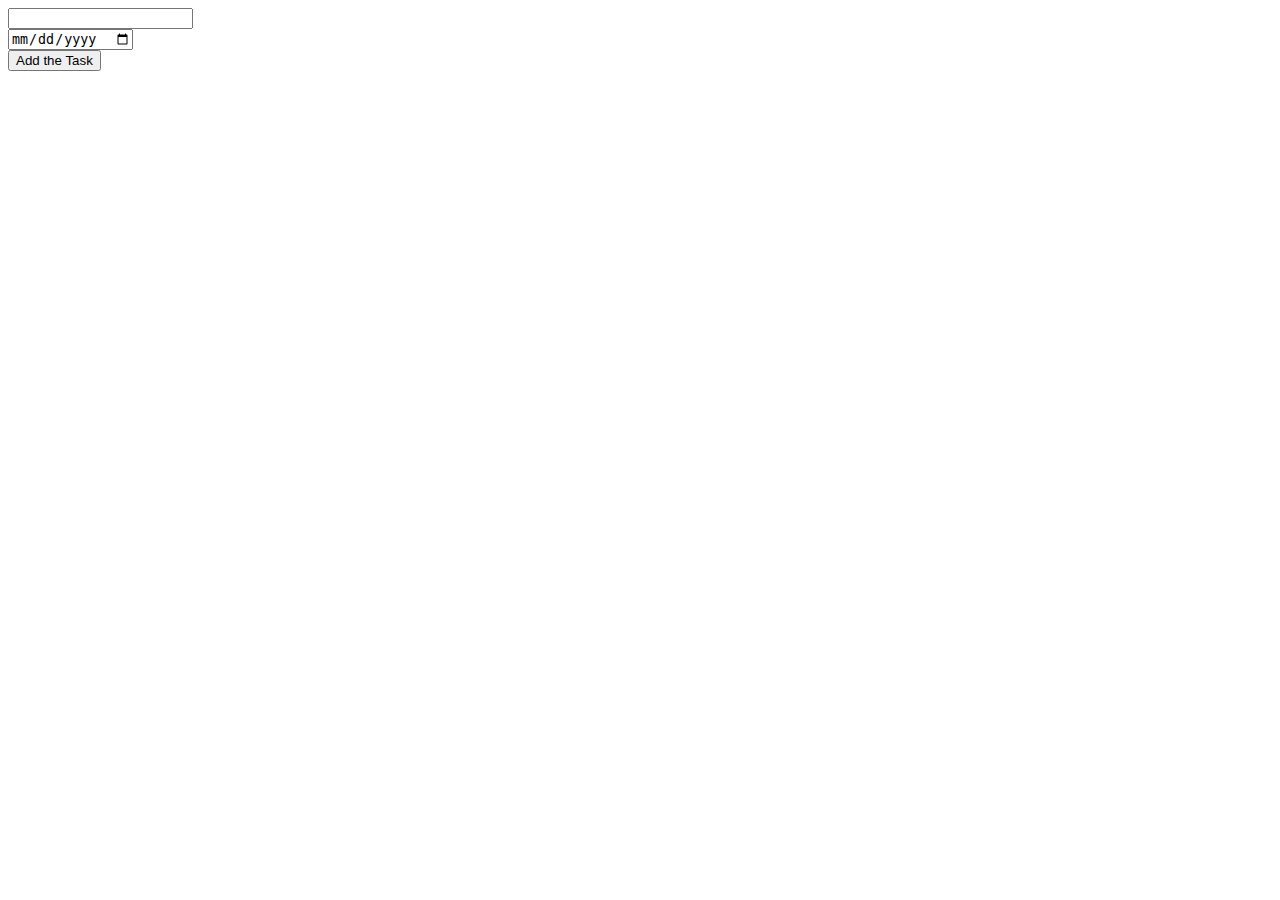
==== Frontend/addTask.html @ d6769f5f "Backend Working complete for adding Tasks, working on getting tasks" ====
<!DOCTYPE html>
<html>
    <head>
        <link rel="stylesheet" href = "./addTask.css"></style>
    </head>

    
    <body>

        <input id="task"></input>

        <br/>

        <input type="date" id = "date"></input>

        <br/>

        <button id = "btn">Add the Task</button> 
        <script src = "./addTask.js"> </script>

    </body>


</html>
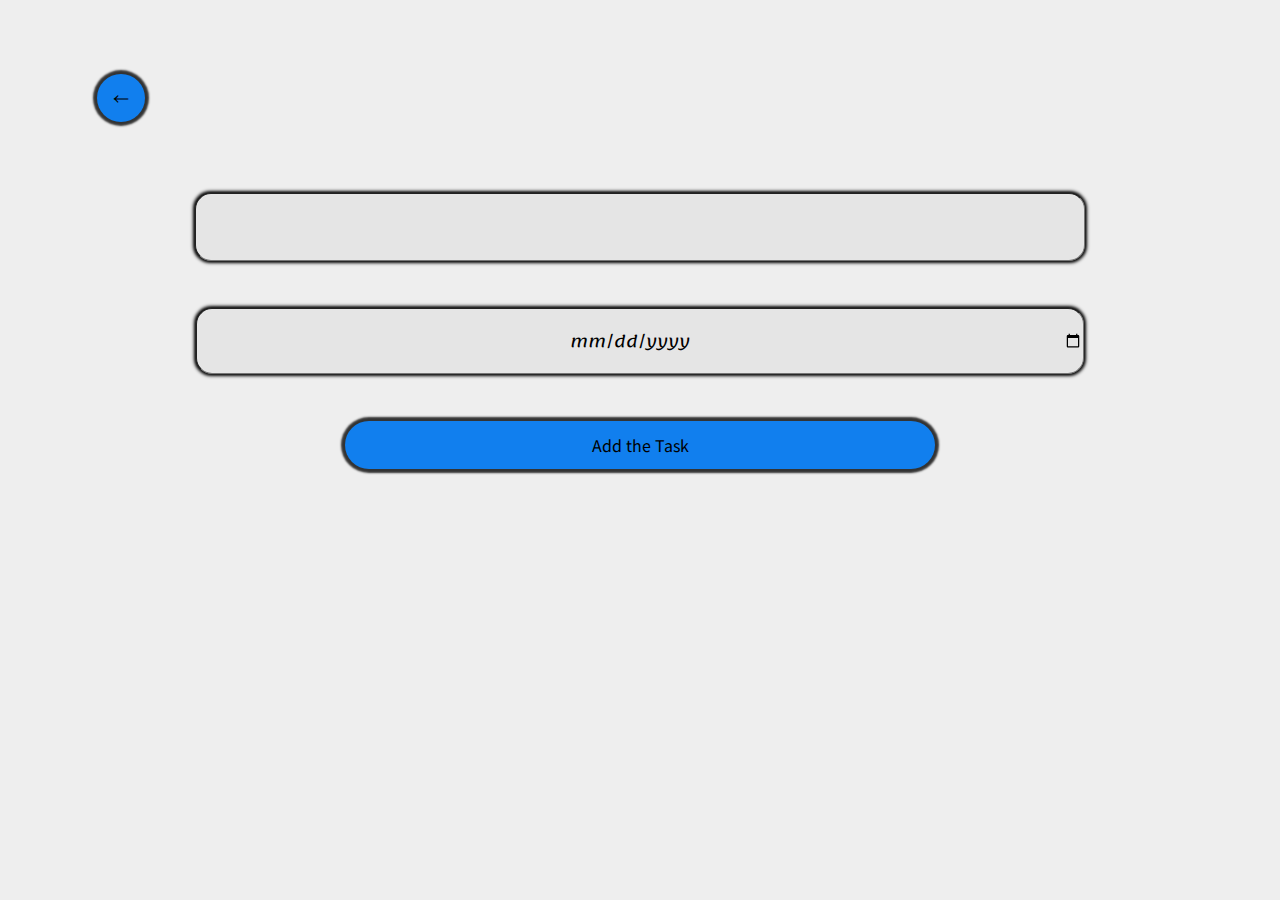
==== commit 95eafd3a: "Changed Title" ====
--- a/Frontend/addTask.html
+++ b/Frontend/addTask.html
@@ -1,21 +1,31 @@
 <!DOCTYPE html>
 <html>
     <head>
-        <link rel="stylesheet" href = "./addTask.css"></style>
+        <title>Add task to be done </title>
+        
+        <link rel='stylesheet' href="style.css" />
+        <link rel="preconnect" href="https://fonts.gstatic.com">
+        <link href="https://fonts.googleapis.com/css2?family=Open+Sans:wght@400&display=swap" rel="stylesheet">
+        <link href="https://fonts.googleapis.com/css2?family=Lemonada:wght@500&display=swap" rel="stylesheet">
+        <link href="https://fonts.googleapis.com/css2?family=Noto+Sans+JP:wght@300&display=swap" rel="stylesheet">
+    
     </head>
 
     
     <body>
+        <div class='back-container'><button class='btn' id='back' onclick='window.open("index.html", target="_self")'>&#8592</button></div>
 
-        <input id="task"></input>
+        <input id="task" autocomplete='off'></input>
 
         <br/>
 
-        <input type="date" id = "date"></input>
+        <input type="date" id = "date" placeholder="dd-mm-yyyy" autocomplete='off'></input>
 
         <br/>
 
-        <button id = "btn">Add the Task</button> 
+        <button id = "btn" class='btn'>Add the Task</button> 
+
+
         <script src = "./addTask.js"> </script>
 
     </body>
--- a/Frontend/style.css
+++ b/Frontend/style.css
@@ -0,0 +1,203 @@
+��+ 
+ * { + 
+         t e x t - a l i g n :   c e n t e r ; + 
+         m a r g i n : 2 % ; + 
+         b o r d e r - r a d i u s :   5 e m ; + 
+         f o n t - f a m i l y :   ' N o t o   S a n s   J P ' ,   s a n s - s e r i f ; + 
+         f o n t - s i z e :   1 e m ; + 
+ } + 
+ + 
+ @ m e d i a   ( m a x - w i d t h :   1 0 0 0 p x ) { + 
+         * { + 
+                 f o n t - s i z e : 1 . 5 e m ; + 
+                 t e x t - a l i g n :   c e n t e r ; + 
+                 m a r g i n : 1 % ; + 
+                 b o r d e r - r a d i u s :   5 e m ; + 
+         } + 
+ } + 
+ + 
+ + 
+ + 
+ * : f o c u s { + 
+         o u t l i n e :   n o n e ; + 
+ } + 
+ + 
+ b o d y { + 
+         b a c k g r o u n d - c o l o r :   # e e e ; + 
+ } + 
+ + 
+ + 
+ . c o n t a i n e r - e l e m e n t { + 
+         b o r d e r - r a d i u s :   1 0 e m ; + 
+         p a d d i n g :   5 e m ; + 
+         b a c k g r o u n d - c o l o r :   b e i g e ; + 
+         f o n t - f a m i l y :   L e m o n a d a ; + 
+ } + 
+ + 
+ + 
+ . t a s k - h o l d e r { + 
+         d i s p l a y : f l e x ; + 
+         w i d t h : 1 0 0 % ; + 
+         b o r d e r - r a d i u s :   1 0 e m ; + 
+         b o x - s h a d o w :   # 0 0 0   0 p x   0 p x   2 p x   2 p x ; + 
+ } + 
+ + 
+ . t a s k - d a t e { + 
+         w i d t h : 5 0 % ; + 
+         t e x t - a l i g n :   c e n t e r ; + 
+ } + 
+ . t a s k - t i t l e { + 
+         w i d t h : 5 0 % ; + 
+         t e x t - a l i g n :   c e n t e r ; + 
+ } + 
+ + 
+ . b t n { + 
+         w i d t h :   5 0 % ; + 
+         h e i g h t :   3 e m ; + 
+         b a c k g r o u n d - c o l o r :   # 1 1 7 f e e ; + 
+         b o r d e r - s t y l e :   n o n e ; + 
+         b o x - s h a d o w :   # 3 3 3   0 p x   0 p x   2 p x   4 p x ; + 
+ } + 
+ + 
+ . b t n : a c t i v e { + 
+         b o r d e r - s t y l e :   n o n e ; + 
+         o u t l i n e :   n o n e ; + 
+         b a c k g r o u n d - c o l o r :   # 6 6 7 f e e ; + 
+         b o x - s h a d o w :   n o n e + 
+ + 
+ } + 
+ + 
+ . b t n : f o c u s { + 
+         o u t l i n e :   n o n e ; + 
+ } + 
+ + 
+ . b u t t o n - h o l d e r { + 
+         d i s p l a y :   f l e x ; + 
+ } + 
+ + 
+ # b a c k { + 
+         a l i g n - i t e m s :   l e f t ; + 
+         w i d t h : 3 e m ; + 
+ } + 
+ . b a c k - c o n t a i n e r { + 
+         w i d t h :   1 0 0 % ; + 
+         t e x t - a l i g n :   l e f t ; + 
+ } + 
+ + 
+ # d a t e , + 
+ # t a s k { + 
+         h e i g h t :   4 e m ; + 
+         w i d t h : 7 5 % ; + 
+         b o r d e r - s t y l e :   i n s e t ; + 
+         b o r d e r - w i d t h :   1 p x ; + 
+         b o r d e r - r a d i u s :   1 e m ; + 
+         b a c k g r o u n d - c o l o r :   # e 5 e 5 e 5 ; + 
+         b o x - s h a d o w :   # 0 0 0   0 e m   0 e m   0 . 2 e m   0 . 1 e m   ; + 
+         f o n t - f a m i l y :   l e m o n a d a ; + 
+ } + 
+ + 
+ i n p u t : f o c u s { + 
+         b a c k g r o u n d - c o l o r :   # c 0 c 0 c 0 ; + 
+ } + 
+ 